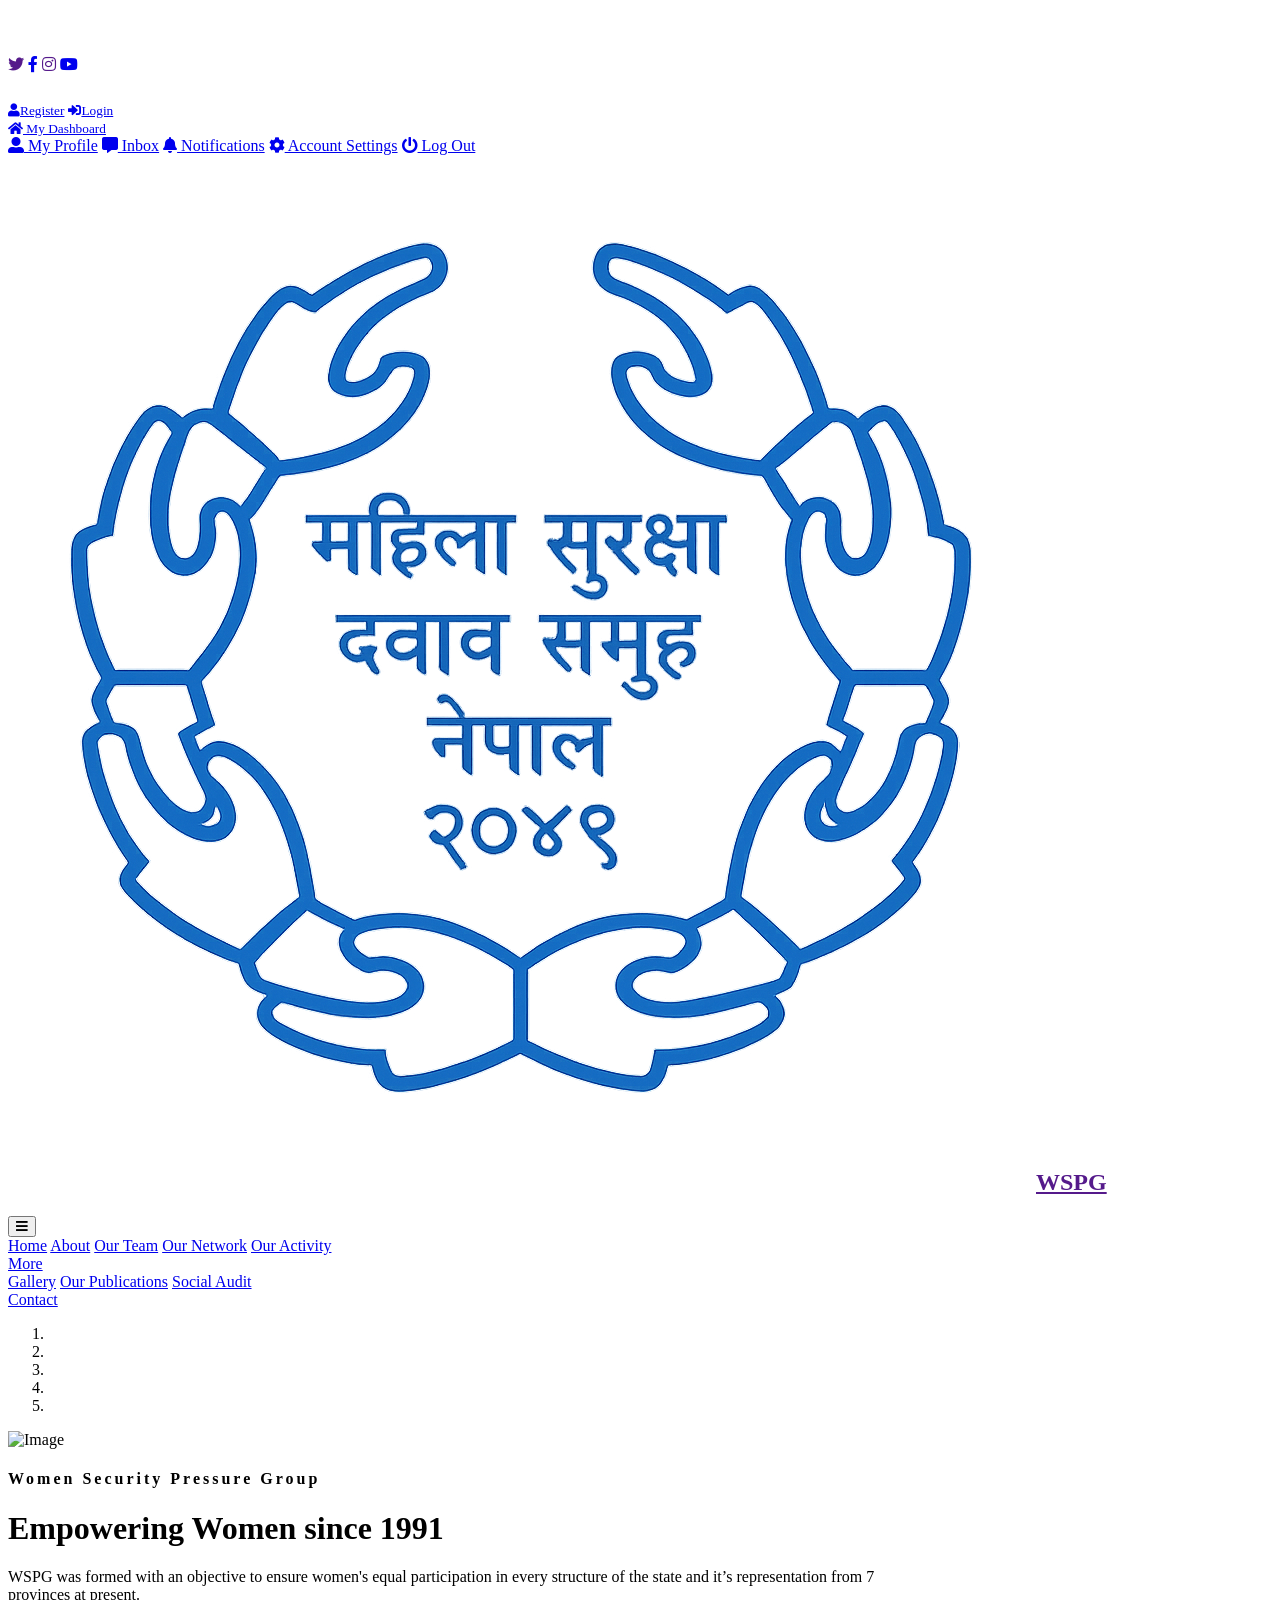
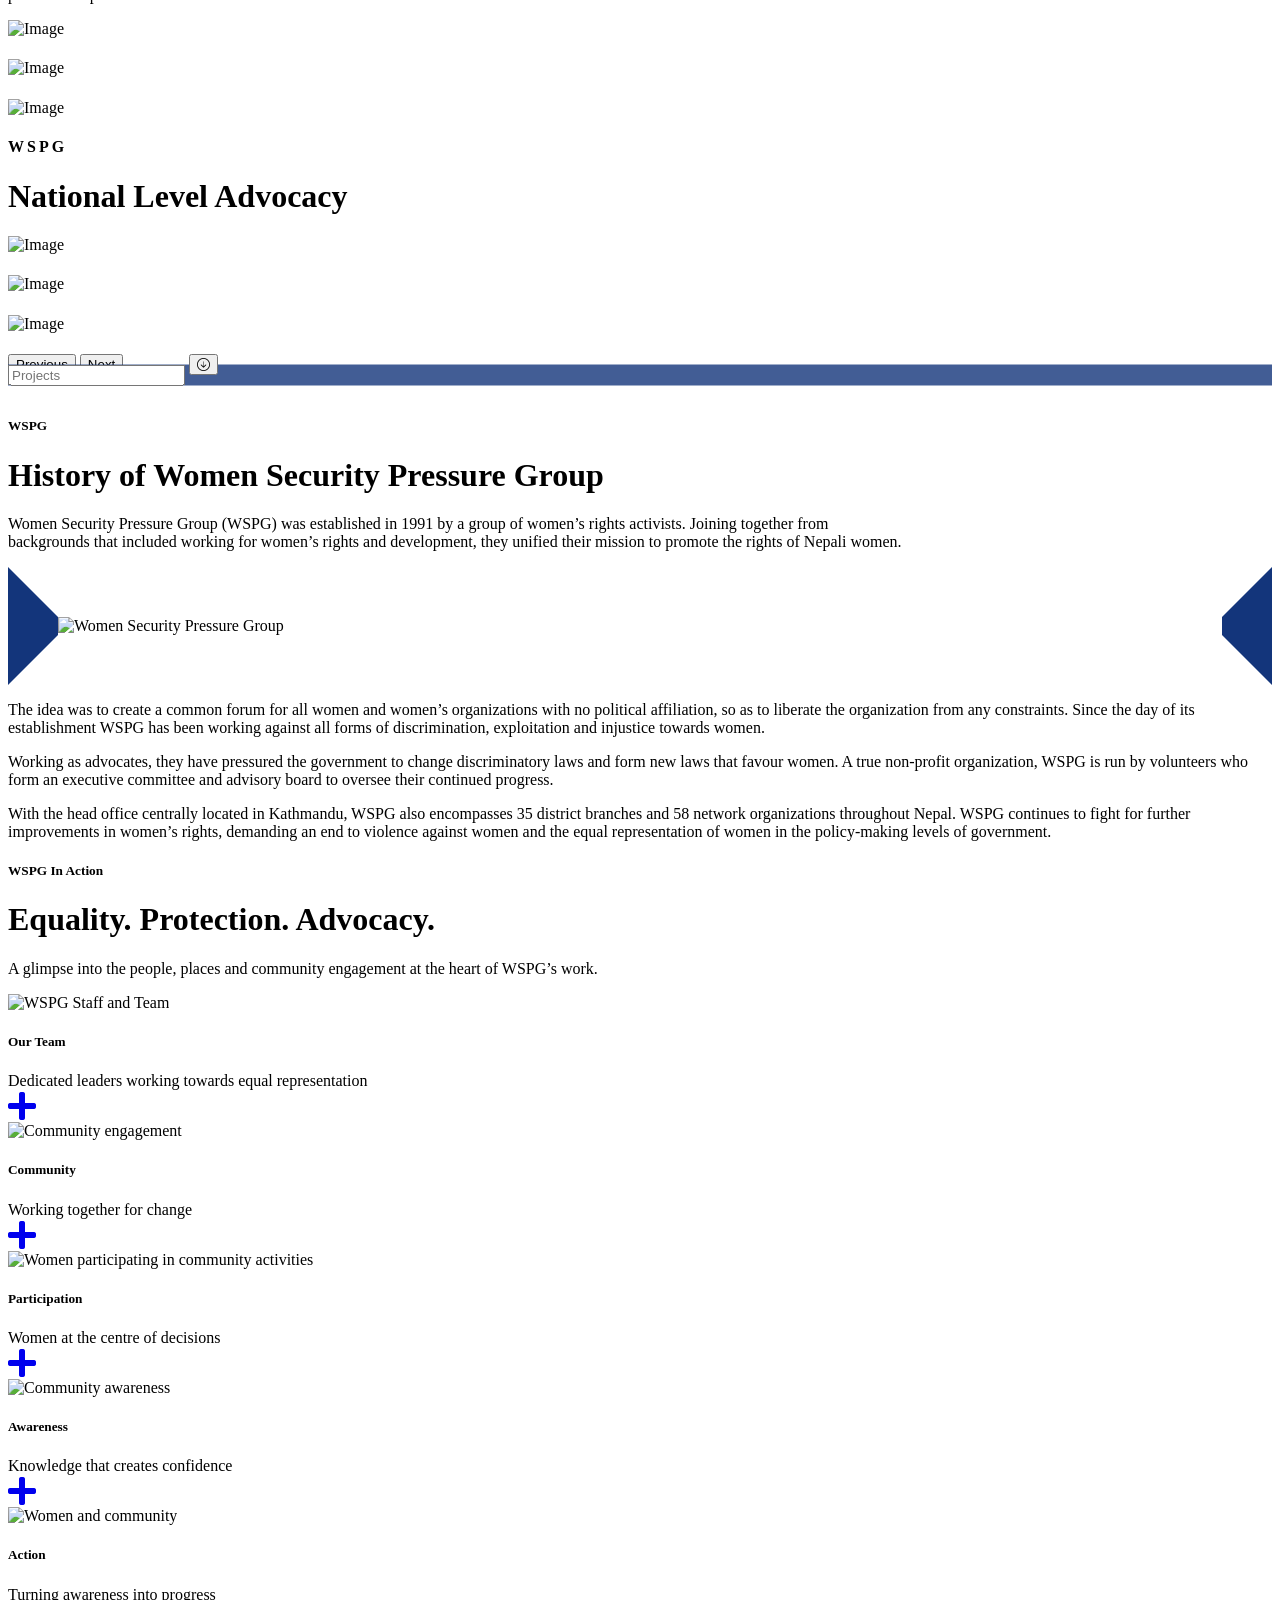
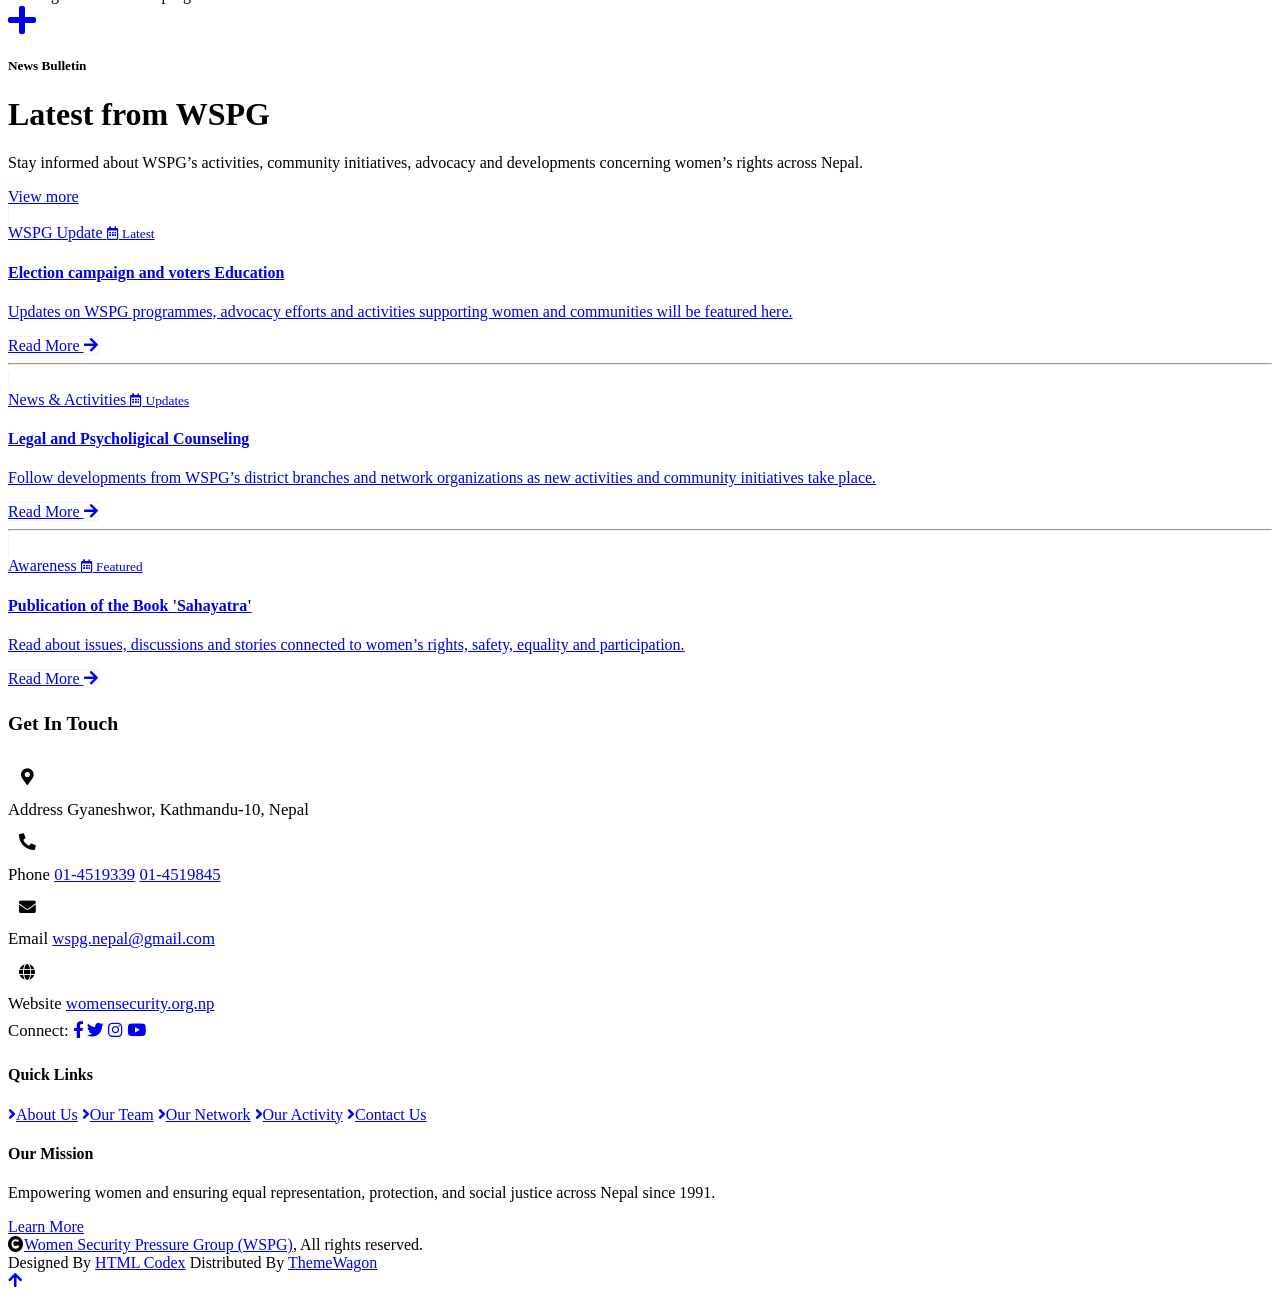
==== index.html @ 5ae5c4f4 "Add files via upload" ====
<!DOCTYPE html>
<html lang="en">

    <head>
        <meta charset="utf-8">
        <title>WSPG - NGO</title>
        <meta content="width=device-width, initial-scale=1.0" name="viewport">
        <meta content="" name="keywords">
        <meta content="" name="description">

        <!-- Google Web Fonts -->
        <link rel="preconnect" href="https://fonts.googleapis.com">
        <link rel="preconnect" href="https://fonts.gstatic.com" crossorigin>
        <link href="https://fonts.googleapis.com/css2?family=Jost:wght@500;600&family=Roboto&display=swap" rel="stylesheet"> 

        <!-- Icon Font Stylesheet -->
        <link rel="stylesheet" href="https://cdnjs.cloudflare.com/ajax/libs/font-awesome/5.15.4/css/all.min.css"/>
        <link href="https://cdn.jsdelivr.net/npm/bootstrap-icons@1.4.1/font/bootstrap-icons.css" rel="stylesheet">

        <!-- Libraries Stylesheet -->
        <link href="lib/owlcarousel/assets/owl.carousel.min.css" rel="stylesheet">
        <link href="lib/lightbox/css/lightbox.min.css" rel="stylesheet">

        <!-- Customized Bootstrap Stylesheet -->
        <link href="css/bootstrap.min.css" rel="stylesheet">

        <!-- Template Stylesheet -->
        <link href="css/style.css" rel="stylesheet">

        <style>
            /* Smooth interaction and modern card elevation */
            .news-card {
                transition: all 0.3s ease;
                border: 1px solid rgba(0,0,0,0.05);
            }
            .news-card:hover {
                transform: translateY(-3px);
                box-shadow: 0 .5rem 1rem rgba(0,0,0,.08) !important;
                background-color: #f8f9fa !important;
            }
            .news-card:hover .news-title {
                color: #13357B !important;
            }
            .service-item {
                transition: all 0.3s ease;
            }
            .service-item:hover {
                transform: translateY(-5px);
            }
            .icon-wrapper {
                width: 64px;
                height: 64px;
                display: inline-flex;
                align-items: center;
                justify-content: center;
            }
            
            /* Enhanced Footer Contact Styling */
            .contact-item-box {
                font-size: 1.05rem;
                line-height: 1.6;
            }
            .contact-icon-bg {
                width: 38px;
                height: 38px;
                background: rgba(255, 255, 255, 0.1);
                border-radius: 50%;
                display: flex;
                align-items: center;
                justify-content: center;
                flex-shrink: 0;
            }

            /* Responsive Cover Image */
            .action-cover-img {
                width: 100%;
                height: auto;
                max-height: 480px;
                object-fit: cover;
            }
        </style>
    </head>

    <body>

        <!-- Spinner Start -->
        <div id="spinner" class="show bg-white position-fixed translate-middle w-100 vh-100 top-50 start-50 d-flex align-items-center justify-content-center">
            <div class="spinner-border text-primary" style="width: 3rem; height: 3rem;" role="status">
                <span class="sr-only">Loading...</span>
            </div>
        </div>
        <!-- Spinner End -->

        <!-- Topbar Start -->
        <div class="container-fluid bg-primary px-5 d-none d-lg-block">
            <div class="row gx-0">
                <div class="col-lg-8 text-center text-lg-start mb-2 mb-lg-0">
                    <div class="d-inline-flex align-items-center" style="height: 45px;">
                        <a class="btn btn-sm btn-outline-light btn-sm-square rounded-circle me-2" href=""><i class="fab fa-twitter fw-normal"></i></a>
                        <a class="btn btn-sm btn-outline-light btn-sm-square rounded-circle me-2" href="https://www.facebook.com/profile.php?id=100064799523772"><i class="fab fa-facebook-f fw-normal"></i></a>
                        <a class="btn btn-sm btn-outline-light btn-sm-square rounded-circle me-2" href=""><i class="fab fa-instagram fw-normal"></i></a>
                        <a class="btn btn-sm btn-outline-light btn-sm-square rounded-circle" href="https://youtube.com/@pressuregroup-wspg?si=SVDSTjRl1Q1h-G9J"><i class="fab fa-youtube fw-normal"></i></a>
                    </div>
                </div>
                <div class="col-lg-4 text-center text-lg-end">
                    <div class="d-inline-flex align-items-center" style="height: 45px;">
                        <a href="#"><small class="me-3 text-light"><i class="fa fa-user me-2"></i>Register</small></a>
                        <a href="#"><small class="me-3 text-light"><i class="fa fa-sign-in-alt me-2"></i>Login</small></a>
                        <div class="dropdown">
                            <a href="#" class="dropdown-toggle text-light" data-bs-toggle="dropdown"><small><i class="fa fa-home me-2"></i> My Dashboard</small></a>
                            <div class="dropdown-menu rounded">
                                <a href="#" class="dropdown-item"><i class="fas fa-user-alt me-2"></i> My Profile</a>
                                <a href="#" class="dropdown-item"><i class="fas fa-comment-alt me-2"></i> Inbox</a>
                                <a href="#" class="dropdown-item"><i class="fas fa-bell me-2"></i> Notifications</a>
                                <a href="#" class="dropdown-item"><i class="fas fa-cog me-2"></i> Account Settings</a>
                                <a href="#" class="dropdown-item"><i class="fas fa-power-off me-2"></i> Log Out</a>
                            </div>
                        </div>
                    </div>
                </div>
            </div>
        </div>
        <!-- Topbar End -->

        <!-- Navbar & Hero Start -->
        <div class="container-fluid position-relative p-0">
            <nav class="navbar navbar-expand-lg navbar-light px-4 px-lg-5 py-3 py-lg-0">
                <a href="" class="navbar-brand p-0">
                    <h1 class="m-0"><img src="wspg.png" style="margin-right:4px;">WSPG</h1>
                </a>
                <button class="navbar-toggler" type="button" data-bs-toggle="collapse" data-bs-target="#navbarCollapse">
                    <span class="fa fa-bars"></span>
                </button>
                <div class="collapse navbar-collapse" id="navbarCollapse">
                    <div class="navbar-nav ms-auto py-0">
                        <a href="index.html" class="nav-item nav-link active">Home</a>
                        <a href="about.html" class="nav-item nav-link">About</a>
                        <a href="services.html" class="nav-item nav-link">Our Team</a>
                        <a href="packages.html" class="nav-item nav-link">Our Network</a>
                        <a href="blog.html" class="nav-item nav-link">Our Activity</a>
                        <div class="nav-item dropdown">
                            <a href="#" class="nav-link dropdown-toggle" data-bs-toggle="dropdown">More</a>
                            <div class="dropdown-menu m-0">
                                <a href="destination.html" class="dropdown-item">Gallery</a>
                                <a href="tour.html" class="dropdown-item">Our Publications</a>
                                <a href="booking.html" class="dropdown-item">Social Audit</a>
                            </div>
                        </div>
                        <a href="contact.html" class="nav-item nav-link">Contact</a>
                    </div>
                </div>
            </nav>

            <!-- Carousel Start -->
            <div class="carousel-header">
                <!-- Controlled directly from HTML: data-bs-interval="4000" (4 seconds) -->
                <div id="carouselId" class="carousel slide" data-bs-ride="carousel" data-bs-interval="4000">
                    <ol class="carousel-indicators">
                        <li data-bs-target="#carouselId" data-bs-slide-to="0" class="active"></li>
                        <li data-bs-target="#carouselId" data-bs-slide-to="1"></li>
                        <li data-bs-target="#carouselId" data-bs-slide-to="2"></li>
                        <li data-bs-target="#carouselId" data-bs-slide-to="3"></li>
                        <li data-bs-target="#carouselId" data-bs-slide-to="4"></li>
                    </ol>
                    <div class="carousel-inner" role="listbox">
                        <div class="carousel-item active">
                            <img src="img/carousel-1.jpg" class="img-fluid" alt="Image">
                            <div class="carousel-caption">
                                <div class="p-3" style="max-width: 900px;">
                                    <h4 class="text-white text-uppercase fw-bold mb-4" style="letter-spacing: 3px;">Women Security Pressure Group</h4>
                                    <h1 class="display-2 text-capitalize text-white mb-4">Empowering Women since 1991</h1>
                                    <p class="mb-5 fs-5">WSPG was formed with an objective to ensure women's equal participation in every structure of the state and it’s representation from 7 provinces at present.</p>
                                </div>
                            </div>
                        </div>
                        <div class="carousel-item">
                            <img src="img/carousel-1.jpg" class="img-fluid" alt="Image">
                            <div class="carousel-caption">
                                <div class="p-3" style="max-width: 900px;">
                                    <h4 class="text-white text-uppercase fw-bold mb-4" style="letter-spacing: 3px;"></h4>
                                    <h1 class="display-2 text-capitalize text-white mb-4"></h1>
                                    <p class="mb-5 fs-5"></p>
                                    <div class="d-flex align-items-center justify-content-center">
                                        
                                    </div>
                                </div>
                            </div>
                        </div>
                        <div class="carousel-item">
                            <img src="img/carousel-2.jpg" class="img-fluid" alt="Image">
                            <div class="carousel-caption">
                                <div class="p-3" style="max-width: 900px;">
                                    <h4 class="text-white text-uppercase fw-bold mb-4" style="letter-spacing: 3px;"></h4>
                                    <h1 class="display-2 text-capitalize text-white mb-4"></h1>
                                    <p class="mb-5 fs-5"></p>
                                    <div class="d-flex align-items-center justify-content-center">
                                        
                                    </div>
                                </div>
                            </div>
                        </div>
                     <div class="carousel-item">
                            <img src="img/carousel-3.jpg" class="img-fluid" alt="Image">
                            <div class="carousel-caption">
                                <div class="p-3" style="max-width: 900px;">
                                    <h4 class="text-white text-uppercase fw-bold mb-4" style="letter-spacing: 3px;">WSPG</h4>
                                    <h1 class="display-2 text-capitalize text-white mb-4">National Level Advocacy</h1>
                                    <p class="mb-5 fs-5"></p>
                                    <div class="d-flex align-items-center justify-content-center">
                                        
                                    </div>
                                </div>
                            </div>
                        </div>
                            <div class="carousel-item">
                            <img src="img/carousel-4.jpg" class="img-fluid" alt="Image">
                            <div class="carousel-caption">
                                <div class="p-3" style="max-width: 900px;">
                                    <h4 class="text-white text-uppercase fw-bold mb-4" style="letter-spacing: 3px;"></h4>
                                    <h1 class="display-2 text-capitalize text-white mb-4"></h1>
                                    <p class="mb-5 fs-5"></p>
                                    <div class="d-flex align-items-center justify-content-center">
                                        
                                    </div>
                                </div>
                            </div>
                        </div>
                           <div class="carousel-item">
                            <img src="img/carousel-5.jpg" class="img-fluid" alt="Image">
                            <div class="carousel-caption">
                                <div class="p-3" style="max-width: 900px;">
                                    <h4 class="text-white text-uppercase fw-bold mb-4" style="letter-spacing: 3px;"></h4>
                                    <h1 class="display-2 text-capitalize text-white mb-4"></h1>
                                    <p class="mb-5 fs-5"></p>
                                    <div class="d-flex align-items-center justify-content-center">
                                        
                                    </div>
                                </div>
                            </div>
                        </div>
                           <div class="carousel-item">
                            <img src="img/carousel-6.jpg" class="img-fluid" alt="Image">
                            <div class="carousel-caption">
                                <div class="p-3" style="max-width: 900px;">
                                    <h4 class="text-white text-uppercase fw-bold mb-4" style="letter-spacing: 3px;"></h4>
                                    <h1 class="display-2 text-capitalize text-white mb-4"></h1>
                                    <p class="mb-5 fs-5"></p>
                                    <div class="d-flex align-items-center justify-content-center">
                                 </div>
                                </div>
                            </div>
                        </div>
                    </div>
                    <button class="carousel-control-prev" type="button" data-bs-target="#carouselId" data-bs-slide="prev">
                        <span class="carousel-control-prev-icon btn bg-primary" aria-hidden="false"></span>
                        <span class="visually-hidden">Previous</span>
                    </button>
                    <button class="carousel-control-next" type="button" data-bs-target="#carouselId" data-bs-slide="next">
                        <span class="carousel-control-next-icon btn bg-primary" aria-hidden="false"></span>
                        <span class="visually-hidden">Next</span>
                    </button>
                </div>
            </div>
            <!-- Carousel End -->
        </div>

        <!-- Search Bar Start -->
        <div class="container-fluid search-bar position-relative" style="top: -50%; transform: translateY(-50%);">
            <div class="container">
                <div class="position-relative rounded-pill w-100 mx-auto p-5" style="background: rgba(19, 53, 123, 0.8);">
                    <input class="form-control border-0 rounded-pill w-100 py-3 ps-4 pe-5" type="text" placeholder="Projects">
                    <button type="button" class="btn btn-primary rounded-pill py-2 px-4 position-absolute me-2" style="top: 50%; right: 46px; transform: translateY(-50%);"><i class="bi bi-arrow-down-circle"></i></button>
                </div>
            </div>
        </div>
        <!-- Search Bar End -->

        <!-- About Start -->
        <div class="container-fluid about py-5">
            <div class="container py-5">
                <div class="mx-auto text-center mb-5" style="max-width: 900px;">
                    <h5 class="section-title px-3">WSPG</h5>
                    <h1 class="mb-4"><span class="text-primary">History of Women Security Pressure Group</span></h1>
                    <p class="mb-0">Women Security Pressure Group (WSPG) was established in 1991 by a group of women’s rights activists. Joining together from backgrounds that included working for women’s rights and development, they unified their mission to promote the rights of Nepali women.</p>
                </div>
                <div class="row g-5 align-items-center">
                    <div class="col-lg-5">
                        <div class="h-100" style="border: 50px solid; border-color: transparent #13357B transparent #13357B;">
                            <img src="img/about-img.jpg" class="img-fluid w-100" alt="Women Security Pressure Group">
                        </div>
                    </div>
                    <div class="col-lg-7">
                        <p class="mb-4">The idea was to create a common forum for all women and women’s organizations with no political affiliation, so as to liberate the organization from any constraints. Since the day of its establishment WSPG has been working against all forms of discrimination, exploitation and injustice towards women.</p>
                        <p class="mb-4">Working as advocates, they have pressured the government to change discriminatory laws and form new laws that favour women. A true non-profit organization, WSPG is run by volunteers who form an executive committee and advisory board to oversee their continued progress.</p>
                        <p class="mb-0">With the head office centrally located in Kathmandu, WSPG also encompasses 35 district branches and 58 network organizations throughout Nepal. WSPG continues to fight for further improvements in women’s rights, demanding an end to violence against women and the equal representation of women in the policy-making levels of government.</p>
                    </div>
                </div>
            </div>
        </div>
        <!-- About End -->

        <!-- WSPG In Action Start -->
        <div class="container-fluid gallery py-5 my-5">
            <div class="mx-auto text-center mb-5" style="max-width: 900px;">
                <h5 class="section-title px-3">WSPG In Action</h5>
                <h1 class="mb-4">Equality. Protection. Advocacy.</h1>
                <p class="mb-0">A glimpse into the people, places and community engagement at the heart of WSPG’s work.</p>
            </div>
            <div class="container">
                <!-- Cover Banner Start -->
                <div class="row mb-4">
                    <div class="col-12">
                        <div class="gallery-item overflow-hidden rounded shadow-sm">
                            <img src="img/cover.jpg" class="img-fluid w-100 action-cover-img" alt="WSPG Staff and Team">
                            <div class="gallery-content">
                                <div class="gallery-info">
                                    <h5 class="text-white text-uppercase mb-2">Our Team</h5>
                                    <span class="text-white">Dedicated leaders working towards equal representation</span>
                                </div>
                            </div>
                            <div class="gallery-plus-icon">
                                <a href="img/cover.jpg" data-lightbox="wspg-gallery" class="my-auto">
                                    <i class="fas fa-plus fa-2x text-white"></i>
                                </a>
                            </div>
                        </div>
                    </div>
                </div>
                <!-- Cover Banner End -->

                <div class="row g-3">
                    <div class="col-lg-3 col-md-6">
                        <div class="gallery-item h-100">
                            <img src="img/gallery-1.jpg" class="img-fluid w-100 h-100 rounded" alt="Community engagement">
                            <div class="gallery-content"><div class="gallery-info"><h5 class="text-white text-uppercase mb-2">Community</h5><span class="text-white">Working together for change</span></div></div>
                            <div class="gallery-plus-icon"><a href="img/gallery-1.jpg" data-lightbox="wspg-gallery" class="my-auto"><i class="fas fa-plus fa-2x text-white"></i></a></div>
                        </div>
                    </div>
                    <div class="col-lg-3 col-md-6">
                        <div class="gallery-item h-100">
                            <img src="img/gallery-4.jpg" class="img-fluid w-100 h-100 rounded" alt="Women participating in community activities">
                            <div class="gallery-content"><div class="gallery-info"><h5 class="text-white text-uppercase mb-2">Participation</h5><span class="text-white">Women at the centre of decisions</span></div></div>
                            <div class="gallery-plus-icon"><a href="img/gallery-4.jpg" data-lightbox="wspg-gallery" class="my-auto"><i class="fas fa-plus fa-2x text-white"></i></a></div>
                        </div>
                    </div>
                    <div class="col-lg-3 col-md-6">
                        <div class="gallery-item h-100">
                            <img src="img/gallery-7.jpg" class="img-fluid w-100 h-100 rounded" alt="Community awareness">
                            <div class="gallery-content"><div class="gallery-info"><h5 class="text-white text-uppercase mb-2">Awareness</h5><span class="text-white">Knowledge that creates confidence</span></div></div>
                            <div class="gallery-plus-icon"><a href="img/gallery-7.jpg" data-lightbox="wspg-gallery" class="my-auto"><i class="fas fa-plus fa-2x text-white"></i></a></div>
                        </div>
                    </div>
                    <div class="col-lg-3 col-md-6">
                        <div class="gallery-item h-100">
                            <img src="img/gallery-9.jpg" class="img-fluid w-100 h-100 rounded" alt="Women and community">
                            <div class="gallery-content"><div class="gallery-info"><h5 class="text-white text-uppercase mb-2">Action</h5><span class="text-white">Turning awareness into progress</span></div></div>
                            <div class="gallery-plus-icon"><a href="img/gallery-9.jpg" data-lightbox="wspg-gallery" class="my-auto"><i class="fas fa-plus fa-2x text-white"></i></a></div>
                        </div>
                    </div>
                </div>
            </div>
        </div>
        <!-- WSPG In Action End -->

        <!-- News Bulletin Start -->
        <div class="container-fluid py-5 bg-light">
            <div class="container py-5">
                <div class="row g-5 align-items-start">
                    <div class="col-lg-4">
                        <h5 class="section-title px-3">News Bulletin</h5>
                        <h1 class="mb-4">Latest from WSPG</h1>
                        <p class="mb-4">Stay informed about WSPG’s activities, community initiatives, advocacy and developments concerning women’s rights across Nepal.</p>
                        <a href="blog.html" class="btn btn-primary rounded-pill py-3 px-5 shadow-sm">View more</a>
                    </div>
                    <div class="col-lg-8">
                        <div class="bg-white rounded p-4 p-lg-5 shadow-sm">
                            <div class="mb-3">
                                <a href="blog.html" class="text-decoration-none news-card d-block p-3 rounded">
                                    <div class="d-flex justify-content-between align-items-center mb-2">
                                        <span class="badge bg-primary rounded-pill px-3 py-2">WSPG Update</span>
                                        <small class="text-muted"><i class="far fa-calendar-alt me-1"></i> Latest</small>
                                    </div>
                                    <h4 class="news-title text-dark mb-2">Election campaign and voters Education</h4>
                                    <p class="text-muted mb-2">Updates on WSPG programmes, advocacy efforts and activities supporting women and communities will be featured here.</p>
                                    <span class="text-primary fw-bold small">Read More <i class="fas fa-arrow-right ms-1"></i></span>
                                </a>
                            </div>
                            <hr class="text-muted opacity-25 my-2">
                            <div class="mb-3">
                                <a href="blog.html" class="text-decoration-none news-card d-block p-3 rounded">
                                    <div class="d-flex justify-content-between align-items-center mb-2">
                                        <span class="badge bg-primary rounded-pill px-3 py-2">News & Activities</span>
                                        <small class="text-muted"><i class="far fa-calendar-alt me-1"></i> Updates</small>
                                    </div>
                                    <h4 class="news-title text-dark mb-2">Legal and Psycholigical Counseling</h4>
                                    <p class="text-muted mb-2">Follow developments from WSPG’s district branches and network organizations as new activities and community initiatives take place.</p>
                                    <span class="text-primary fw-bold small">Read More <i class="fas fa-arrow-right ms-1"></i></span>
                                </a>
                            </div>
                            <hr class="text-muted opacity-25 my-2">
                            <div>
                                <a href="blog.html" class="text-decoration-none news-card d-block p-3 rounded">
                                    <div class="d-flex justify-content-between align-items-center mb-2">
                                        <span class="badge bg-primary rounded-pill px-3 py-2">Awareness</span>
                                        <small class="text-muted"><i class="far fa-calendar-alt me-1"></i> Featured</small>
                                    </div>
                                    <h4 class="news-title text-dark mb-2">Publication of the Book 'Sahayatra'</h4>
                                    <p class="text-muted mb-2">Read about issues, discussions and stories connected to women’s rights, safety, equality and participation.</p>
                                    <span class="text-primary fw-bold small">Read More <i class="fas fa-arrow-right ms-1"></i></span>
                                </a>
                            </div>
                        </div>
                    </div>
                </div>
            </div>
        </div>
        <!-- News Bulletin End -->

        <!-- Footer Start -->
        <div class="container-fluid footer py-5">
            <div class="container py-5">
                <div class="row g-5">
                    <div class="col-md-6 col-lg-6 col-xl-5">
                        <div class="footer-item d-flex flex-column contact-item-box">
                            <h3 class="mb-4 text-white font-weight-bold">Get In Touch</h3>
                            
                            <div class="d-flex align-items-start mb-3">
                                <div class="contact-icon-bg me-3 mt-1">
                                    <i class="fas fa-map-marker-alt text-white"></i>
                                </div>
                                <div>
                                    <span class="text-light fw-bold d-block mb-1">Address</span>
                                    <span class="text-white-50 fs-5">Gyaneshwor, Kathmandu-10, Nepal</span>
                                </div>
                            </div>

                            <div class="d-flex align-items-start mb-3">
                                <div class="contact-icon-bg me-3 mt-1">
                                    <i class="fas fa-phone-alt text-white"></i>
                                </div>
                                <div>
                                    <span class="text-light fw-bold d-block mb-1">Phone</span>
                                    <a href="tel:014519339" class="text-white-50 fs-5 text-decoration-none hover-light me-3">01-4519339</a>
                                    <a href="tel:014519845" class="text-white-50 fs-5 text-decoration-none hover-light">01-4519845</a>
                                </div>
                            </div>

                            <div class="d-flex align-items-start mb-3">
                                <div class="contact-icon-bg me-3 mt-1">
                                    <i class="fas fa-envelope text-white"></i>
                                </div>
                                <div>
                                    <span class="text-light fw-bold d-block mb-1">Email</span>
                                    <a href="mailto:wspg.nepal@gmail.com" class="text-white-50 fs-5 text-decoration-none hover-light">wspg.nepal@gmail.com</a>
                                </div>
                            </div>

                            <div class="d-flex align-items-start mb-4">
                                <div class="contact-icon-bg me-3 mt-1">
                                    <i class="fas fa-globe text-white"></i>
                                </div>
                                <div>
                                    <span class="text-light fw-bold d-block mb-1">Website</span>
                                    <a href="http://womensecurity.org.np" target="_blank" class="text-white-50 fs-5 text-decoration-none hover-light">womensecurity.org.np</a>
                                </div>
                            </div>

                            <div class="d-flex align-items-center mt-2">
                                <span class="text-white me-3 fw-bold fs-5">Connect:</span>
                                <a class="btn-square btn btn-primary rounded-circle me-2" href="https://www.facebook.com/profile.php?id=100064799523772"><i class="fab fa-facebook-f"></i></a>
                                <a class="btn-square btn btn-primary rounded-circle me-2" href="#"><i class="fab fa-twitter"></i></a>
                                <a class="btn-square btn btn-primary rounded-circle me-2" href="#"><i class="fab fa-instagram"></i></a>
                                <a class="btn-square btn btn-primary rounded-circle me-2" href="https://youtube.com/@pressuregroup-wspg?si=SVDSTjRl1Q1h-G9J"><i class="fab fa-youtube"></i></a>
                            </div>
                        </div>
                    </div>
                    <div class="col-md-6 col-lg-6 col-xl-3">
                        <div class="footer-item d-flex flex-column">
                            <h4 class="mb-4 text-white">Quick Links</h4>
                            <a href="about.html" class="text-white-50 fs-5 mb-2"><i class="fas fa-angle-right me-2"></i>About Us</a>
                            <a href="services.html" class="text-white-50 fs-5 mb-2"><i class="fas fa-angle-right me-2"></i>Our Team</a>
                            <a href="packages.html" class="text-white-50 fs-5 mb-2"><i class="fas fa-angle-right me-2"></i>Our Network</a>
                            <a href="blog.html" class="text-white-50 fs-5 mb-2"><i class="fas fa-angle-right me-2"></i>Our Activity</a>
                            <a href="contact.html" class="text-white-50 fs-5 mb-2"><i class="fas fa-angle-right me-2"></i>Contact Us</a>
                        </div>
                    </div>
                    <div class="col-md-6 col-lg-6 col-xl-4">
                        <div class="footer-item d-flex flex-column">
                            <h4 class="mb-4 text-white">Our Mission</h4>
                            <p class="text-white-50 fs-5 mb-3">Empowering women and ensuring equal representation, protection, and social justice across Nepal since 1991.</p>
                            <a href="about.html" class="btn btn-outline-light rounded-pill py-2 px-4 w-auto me-auto mt-2">Learn More</a>
                        </div>
                    </div>
                </div>
            </div>
        </div>
        <!-- Footer End -->
        
        <!-- Copyright Start -->
        <div class="container-fluid copyright text-body py-4">
            <div class="container">
                <div class="row g-4 align-items-center">
                    <div class="col-md-6 text-center text-md-end mb-md-0">
                        <i class="fas fa-copyright me-2"></i><a class="text-white" href="#">Women Security Pressure Group (WSPG)</a>, All rights reserved.
                    </div>
                    <div class="col-md-6 text-center text-md-start">
                        Designed By <a class="text-white" href="https://htmlcodex.com">HTML Codex</a> Distributed By <a href="https://themewagon.com">ThemeWagon</a>
                    </div>
                </div>
            </div>
        </div>
        <!-- Copyright End -->

        <!-- Back to Top -->
        <a href="#" class="btn btn-primary btn-primary-outline-0 btn-md-square back-to-top"><i class="fa fa-arrow-up"></i></a>   

        <!-- JavaScript Libraries -->
        <script src="https://ajax.googleapis.com/ajax/libs/jquery/3.6.4/jquery.min.js"></script>
        <script src="https://cdn.jsdelivr.net/npm/bootstrap@5.0.0/dist/js/bootstrap.bundle.min.js"></script>
        <script src="lib/easing/easing.min.js"></script>
        <script src="lib/waypoints/waypoints.min.js"></script>
        <script src="lib/owlcarousel/owl.carousel.min.js"></script>
        <script src="lib/lightbox/js/lightbox.min.js"></script>

        <!-- Template Javascript -->
        <script src="js/main.js"></script>
    </body>

</html>
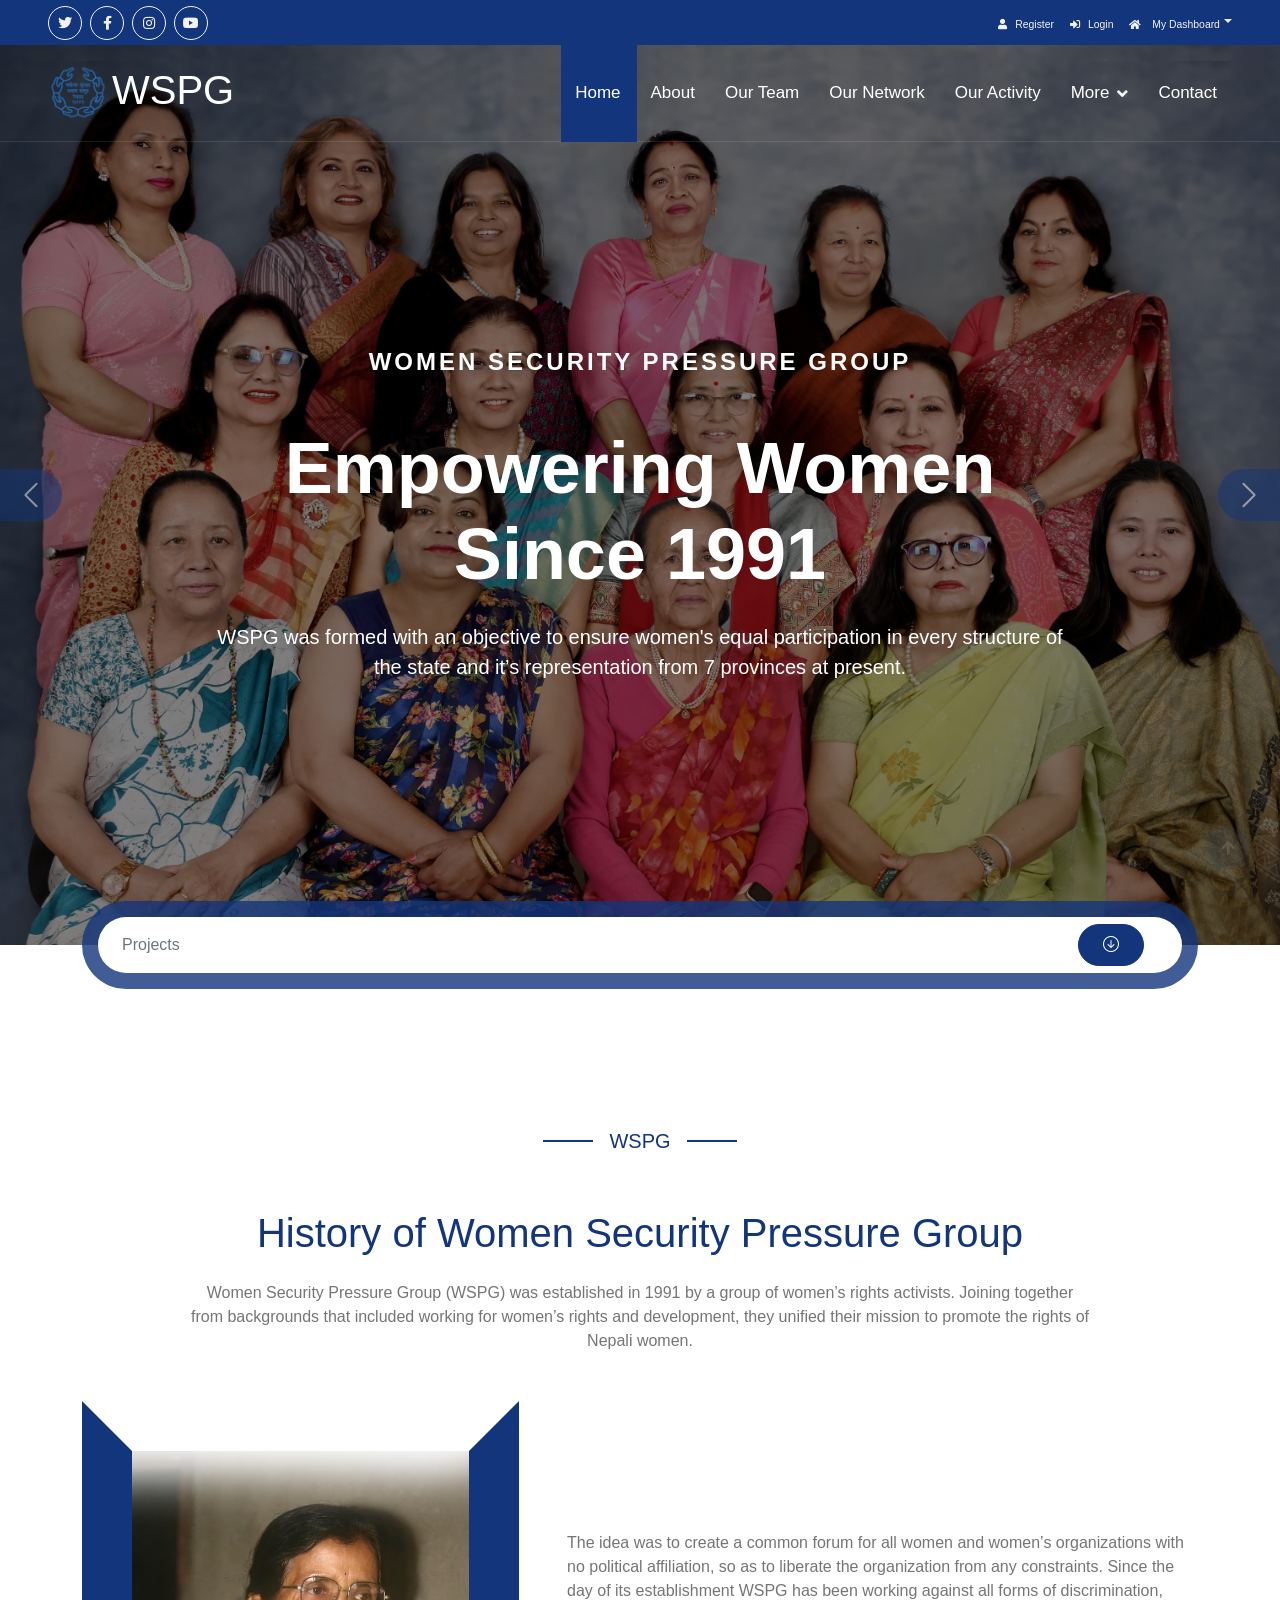
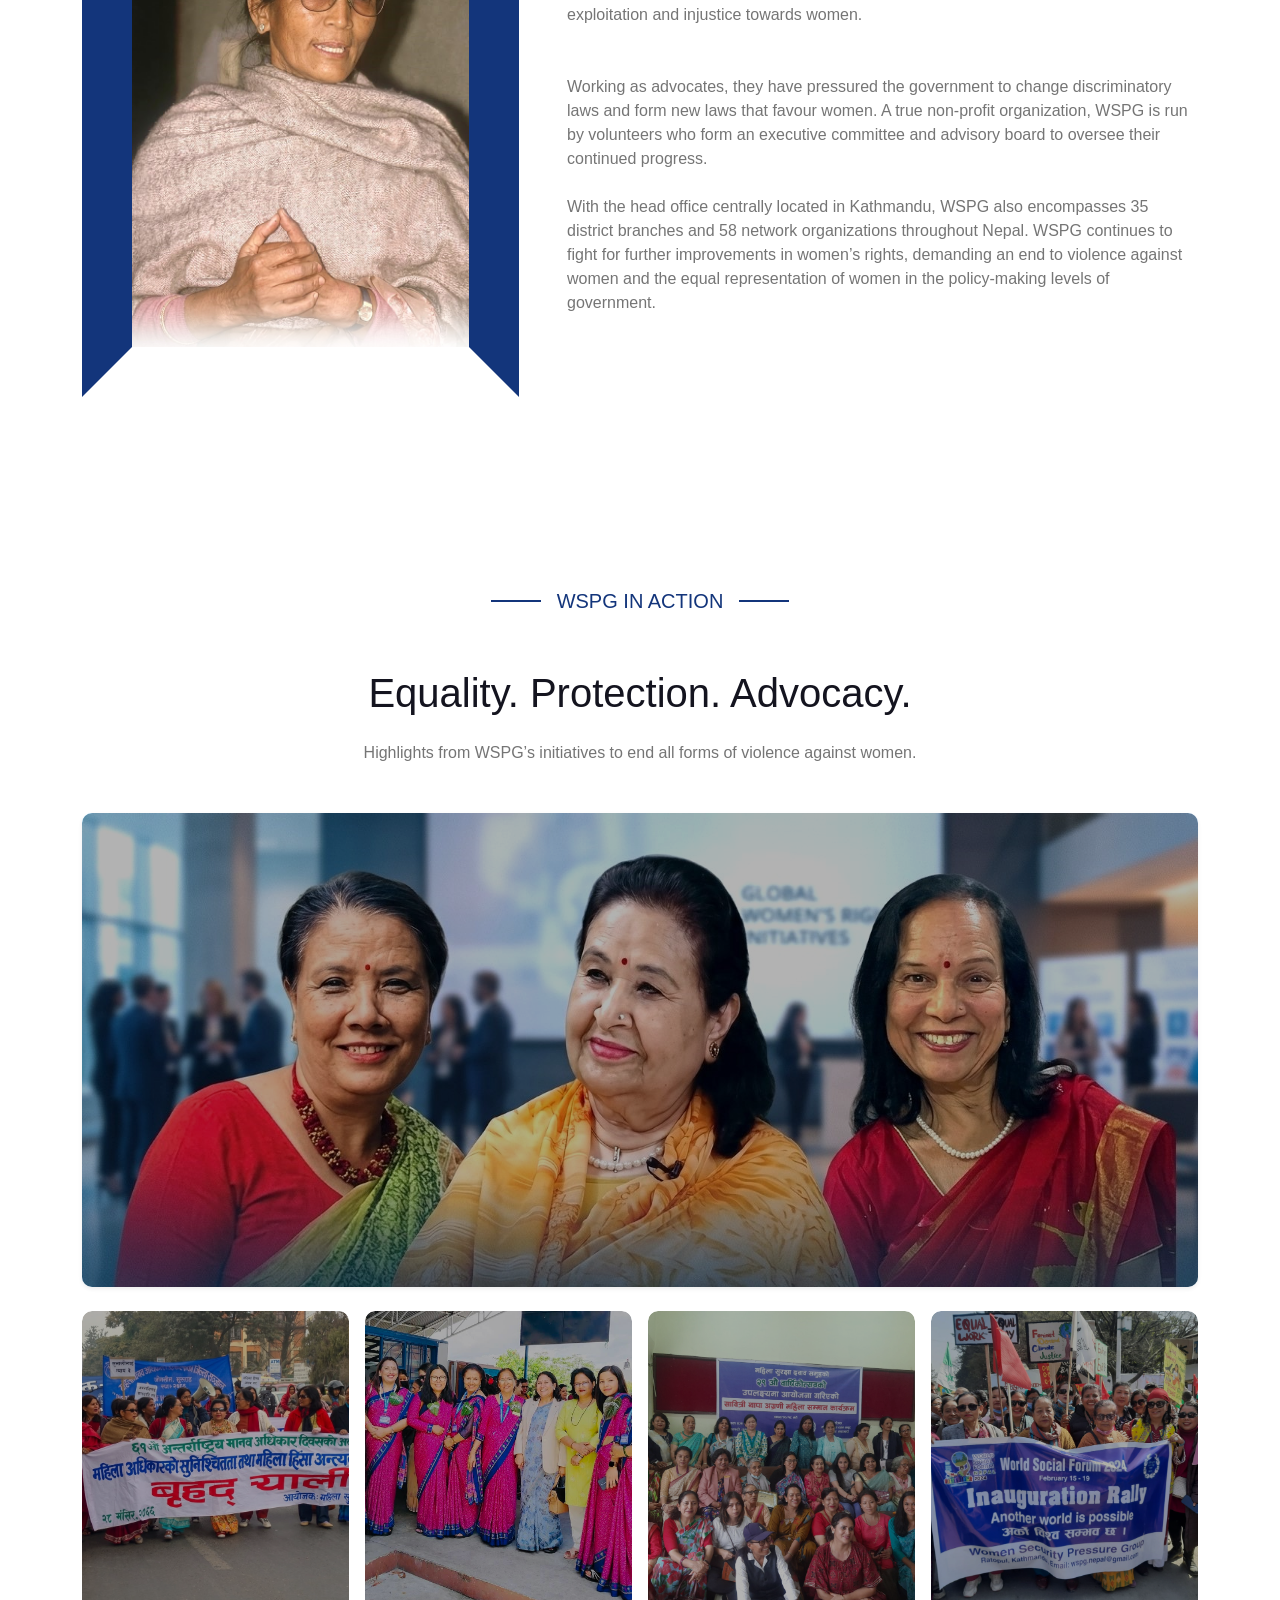
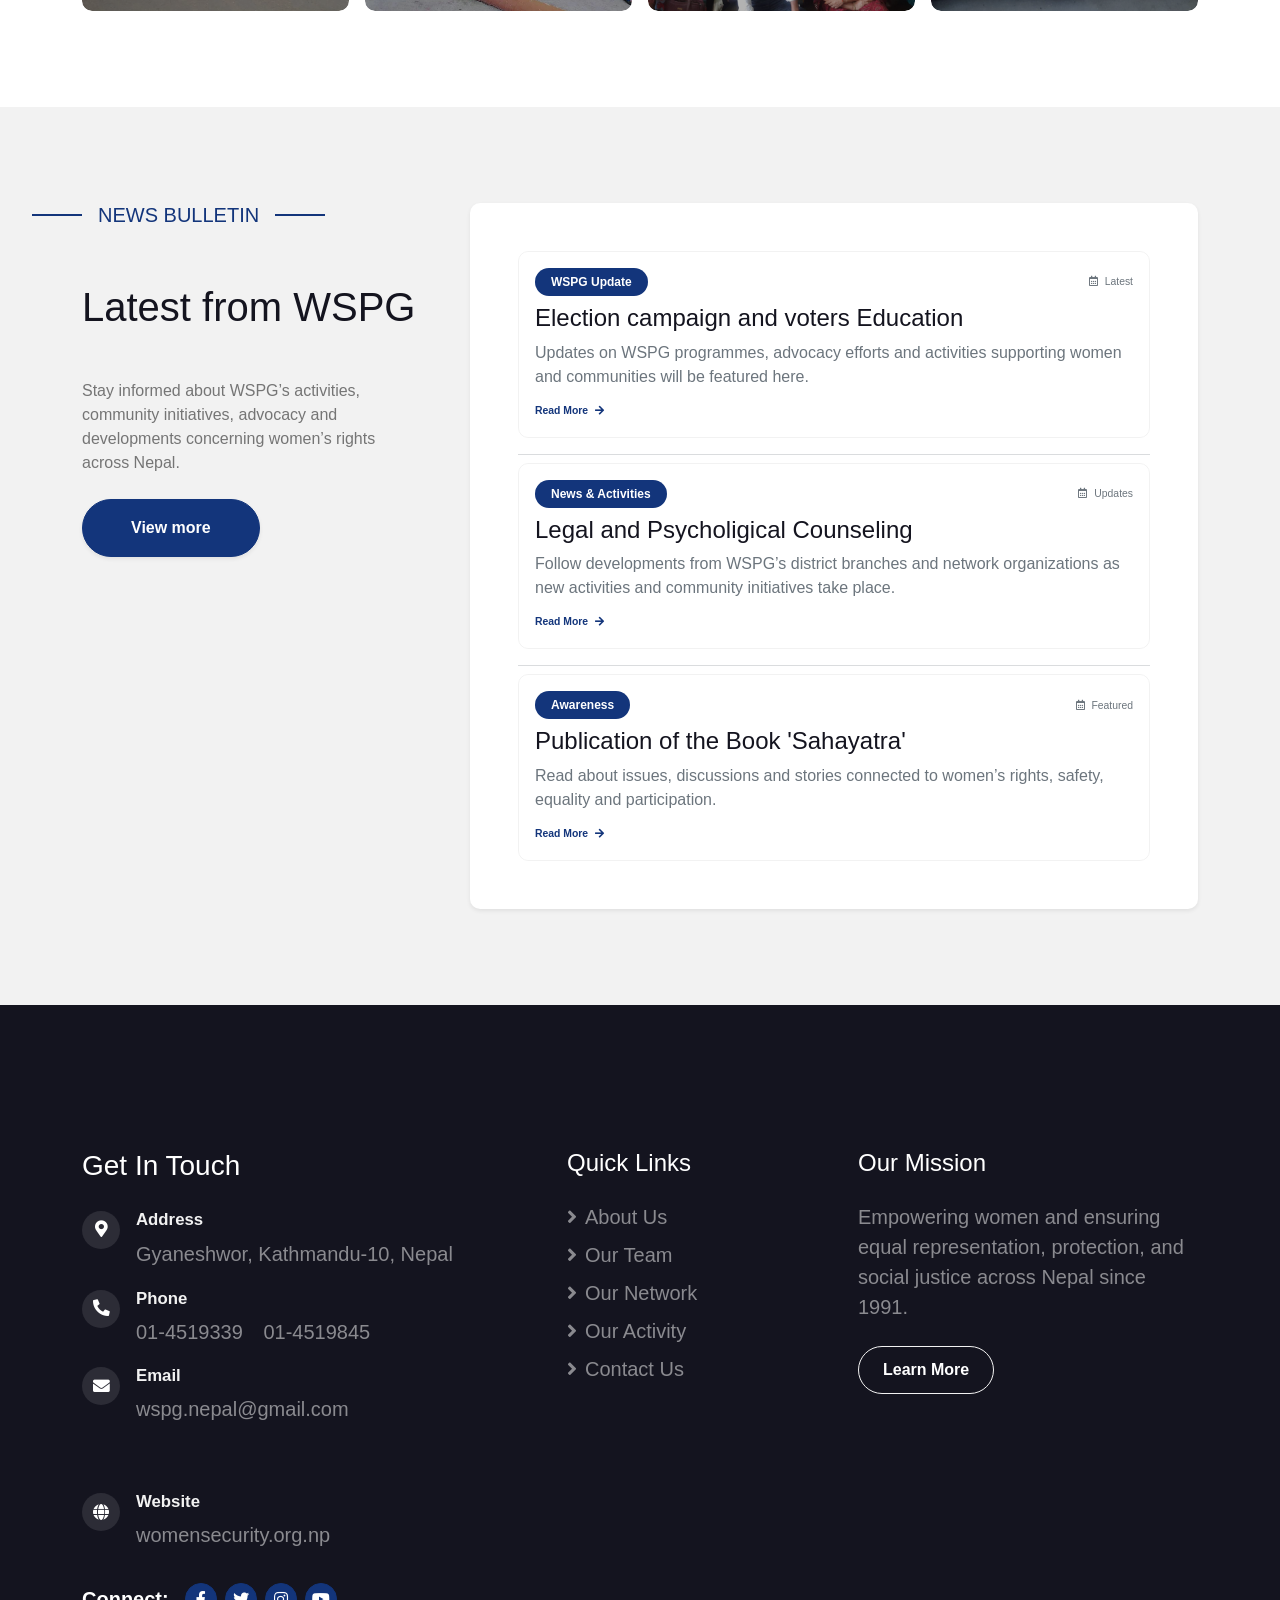
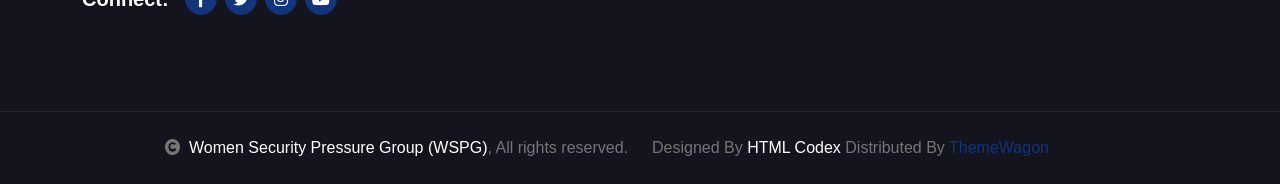
==== commit 721da86f: "Update index.html" ====
--- a/index.html
+++ b/index.html
@@ -304,7 +304,7 @@
             <div class="mx-auto text-center mb-5" style="max-width: 900px;">
                 <h5 class="section-title px-3">WSPG In Action</h5>
                 <h1 class="mb-4">Equality. Protection. Advocacy.</h1>
-                <p class="mb-0">A glimpse into the people, places and community engagement at the heart of WSPG’s work.</p>
+                <p class="mb-0">Highlights from WSPG’s initiatives to end all forms of violence against women.</p>
             </div>
             <div class="container">
                 <!-- Cover Banner Start -->
@@ -526,4 +526,4 @@
         <script src="js/main.js"></script>
     </body>
 
-</html>+</html>
--- a/css/style.css
+++ b/css/style.css
@@ -0,0 +1,1247 @@
+
+/*** Spinner Start ***/
+/*** Spinner ***/
+#spinner {
+    opacity: 0;
+    visibility: hidden;
+    transition: opacity .5s ease-out, visibility 0s linear .5s;
+    z-index: 99999;
+}
+
+#spinner.show {
+    transition: opacity .5s ease-out, visibility 0s linear 0s;
+    visibility: visible;
+    opacity: 1;
+}
+/*** Spinner End ***/
+
+.back-to-top {
+    position: fixed;
+    right: 30px;
+    bottom: 30px;
+    display: flex;
+    width: 45px;
+    height: 45px;
+    align-items: center;
+    justify-content: center;
+    transition: 0.5s;
+    z-index: 99;
+}
+
+/*** Button Start ***/
+.btn {
+    font-weight: 600;
+    transition: .5s;
+}
+
+.btn-square {
+    width: 32px;
+    height: 32px;
+}
+
+.btn-sm-square {
+    width: 34px;
+    height: 34px;
+}
+
+.btn-md-square {
+    width: 44px;
+    height: 44px;
+}
+
+.btn-lg-square {
+    width: 56px;
+    height: 56px;
+}
+
+.btn-square,
+.btn-sm-square,
+.btn-md-square,
+.btn-lg-square {
+    padding: 0;
+    display: flex;
+    align-items: center;
+    justify-content: center;
+    font-weight: normal;
+    border-radius: 50%;
+}
+
+.btn.btn-primary {
+    box-shadow: inset 0 0 0 0 var(--bs-primary);
+}
+
+.btn.btn-primary:hover {
+    box-shadow: inset 300px 0 0 0 var(--bs-light) !important;
+    color: var(--bs-primary) !important;
+}
+
+.btn.btn-light {
+    box-shadow: inset 0 0 0 0 var(--bs-primary);
+}
+
+.btn.btn-light:hover {
+    box-shadow: inset 300px 0 0 0 var(--bs-primary);
+    color: var(--bs-light) !important;
+}
+
+.btn-hover {
+    transition: 0.5s;
+}
+
+.btn-hover:hover {
+    color: var(--bs-secondary) !important;
+}
+
+/*** Section Title Start ***/
+.section-title {
+    position: relative;
+    display: inline-block;
+    text-transform: uppercase;
+    color: var(--bs-primary);
+}
+
+.section-title::before {
+    content: "";
+    width: 50px;
+    position: absolute;
+    top: 50%;
+    right: 0;
+    transform: translateY(-50%);
+    margin-right: -50px;
+    border: 1px solid var(--bs-primary) !important;
+}
+
+.section-title::after {
+    content: "";
+    width: 50px;
+    position: absolute;
+    top: 50%;
+    left: 0;
+    transform: translateY(-50%);
+    margin-left: -50px;
+    border: 1px solid var(--bs-primary) !important;
+}
+
+
+/*** Topbar Start ***/
+.fixed-top .container {
+    transition: 0.5s;
+}
+
+.topbar {
+    padding: 2px 10px 2px 20px;
+    background: var(--bs-primary) !important;
+}
+
+.topbar a,
+.topbar a i {
+    transition: 0.5s;
+}
+
+.topbar a:hover,
+.topbar a i:hover {
+    color: var(--bs-secondary) !important;
+}
+
+
+@media (max-width: 768px) {
+    .topbar {
+        display: none;    
+    }
+}
+/*** Topbar End ***/
+
+
+/*** Navbar ***/
+.navbar-light .navbar-nav .nav-link {
+    font-family: 'Roboto', sans-serif;
+    position: relative;
+    padding: 35px 15px;
+    color: var(--bs-white) !important;
+    font-size: 17px;
+    font-weight: 400;
+    outline: none;
+    transition: .5s;
+}
+
+.sticky-top.navbar-light .navbar-nav .nav-link {
+    padding: 20px 15px;
+    color: var(--bs-dark) !important;
+}
+
+.navbar-light .navbar-nav .nav-link:hover,
+.navbar-light .navbar-nav .nav-link.active {
+    color: var(--bs-white) !important;
+}
+
+.navbar-light .navbar-brand h1 {
+    color: var(--bs-white);
+}
+
+.sticky-top.navbar-light .navbar-brand h1 {
+    color: var(--bs-primary);
+}
+
+.navbar-light .navbar-brand img {
+    max-height: 60px;
+    transition: .5s;
+}
+
+.sticky-top.navbar-light .navbar-brand img {
+    max-height: 45px;
+}
+
+.navbar .dropdown-toggle::after {
+    border: none;
+    content: "\f107";
+    font-family: "Font Awesome 5 Free";
+    font-weight: 900;
+    vertical-align: middle;
+    margin-left: 8px;
+}
+
+@media (min-width: 1200px) {
+    .navbar .nav-item .dropdown-menu {
+        display: block;
+        visibility: hidden;
+        top: 100%;
+        transform: rotateX(-75deg);
+        transform-origin: 0% 0%;
+        border: 0;
+        border-radius: 10px;
+        transition: .5s;
+        opacity: 0;
+    }
+}
+
+.dropdown .dropdown-menu a:hover {
+    background: var(--bs-primary);
+    color: var(--bs-white);
+}
+
+.navbar .nav-item:hover .dropdown-menu {
+    transform: rotateX(0deg);
+    visibility: visible;
+    background: var(--bs-light);
+    transition: .5s;
+    opacity: 1;
+}
+
+@media (max-width: 991.98px) {
+    .sticky-top.navbar-light {
+        position: relative;
+        background: var(--bs-white);
+    }
+
+    .navbar-light .navbar-brand h1 {
+        color: var(--bs-primary);
+    }
+
+    .navbar.navbar-expand-lg .navbar-toggler {
+        padding: 10px 20px;
+        border: 1px solid var(--bs-primary);
+        color: var(--bs-primary);
+    }
+
+    .navbar-light .navbar-collapse {
+        margin-top: 15px;
+        border-top: 1px solid #DDDDDD;
+    }
+
+    .navbar-light .navbar-nav .nav-link,
+    .sticky-top.navbar-light .navbar-nav .nav-link {
+        padding: 10px 0;
+        color: var(--bs-dark) !important;
+    }
+
+    .navbar-light .navbar-nav .nav-link:hover,
+    .navbar-light .navbar-nav .nav-link.active  {
+        color: var(--bs-primary) !important;
+    }
+
+    .navbar-light .navbar-brand img {
+        max-height: 45px;
+    }
+}
+
+@media (min-width: 992px) {
+    .navbar-light {
+        position: absolute;
+        width: 100%;
+        top: 0;
+        left: 0;
+        border-bottom: 1px solid rgba(255, 255, 255, .1);
+        z-index: 999;
+    }
+    
+    .sticky-top.navbar-light {
+        position: fixed;
+        background: var(--bs-light);
+    }
+
+    .navbar-light .navbar-nav .nav-link::before {
+        position: absolute;
+        content: "";
+        width: 100%;
+        height: 0;
+        bottom: -1px;
+        left: 0;
+        background: var(--bs-primary);
+        transition: .5s;
+        z-index: -1;
+    }
+
+    .navbar-light .navbar-nav .nav-link:hover::before,
+    .navbar-light .navbar-nav .nav-link.active::before {
+        height: calc(100% + 1px);
+        left: 1px;
+    }
+
+    .navbar-light .navbar-nav .nav-link.nav-contact::before {
+        display: none;
+    }
+}
+
+/*** Carousel Hero Header Start ***/
+.carousel-header .carousel-control-prev,
+.carousel-header .carousel-control-next {
+    background: transparent;
+}
+
+.carousel-header .carousel-control-prev .carousel-control-prev-icon {
+    position: absolute;
+    top: 50%;
+    left: 0;
+    transform: translateY(-50%);
+    padding: 25px 30px;
+    border-top-left-radius: 0;
+    border-top-right-radius: 50px;
+    border-bottom-left-radius: 0;
+    border-bottom-right-radius: 50px;
+    background-size: 60% 60%;
+}
+
+.carousel-header .carousel-control-next .carousel-control-next-icon {
+    position: absolute;
+    top: 50%;
+    right: 0;
+    transform: translateY(-50%);
+    padding: 25px 30px;
+    border-top-left-radius: 50px;
+    border-top-right-radius: 0;
+    border-bottom-left-radius: 50px;
+    border-bottom-right-radius: 0;
+    background-size: 60% 60%;
+
+}
+
+.carousel-header .carousel .carousel-indicators li,
+.carousel-header .carousel .carousel-indicators li,
+.carousel-header .carousel .carousel-indicators li {
+    opacity: 0;
+}
+
+.carousel-header .carousel-inner .carousel-item {
+    position: relative;
+    min-height: 100vh 
+}
+
+.carousel-header .carousel-inner .carousel-item img {
+    position: absolute;
+    width: 100%;
+    height: 100%;
+    object-fit: cover;
+}
+
+.carousel-header .carousel-inner .carousel-item .carousel-caption  {
+    position: absolute;
+    width: 100%;
+    height: 100%;
+    top: 0;
+    left: 0;
+    padding-top: 60px;
+    display: flex;
+    align-items: center;
+    justify-content: center;
+    text-align: center;
+    background: linear-gradient(rgba(0, 0, 0, .5), rgba(0, 0, 0, 0.5));
+    background-size: cover;
+}
+
+@media (max-width: 768px) {
+    .carousel-header .carousel-inner .carousel-item img,
+    .carousel-header .carousel-inner .carousel-item .carousel-caption {
+        height: 700px;
+        margin-top: -100px;
+    }
+
+    .carousel-header {
+        height: 700px !important;
+    }
+
+    .carousel-header .carousel-control-prev .carousel-control-prev-icon,
+    .carousel-header .carousel-control-next .carousel-control-next-icon {
+        opacity: 0;
+    }
+    
+    .search-bar {
+        margin-top: -100px;
+        transition: 0.5s;
+    }
+}
+/*** Carousel Hero Header End ***/
+
+
+/*** Single Page Hero Header Start ***/
+.bg-breadcrumb {
+    background: linear-gradient(rgba(19, 53, 123, 0.5), rgba(19, 53, 123, 0.5)), url(../img/carousel-1.jpg);
+    background-position: center center;
+    background-repeat: no-repeat;
+    background-size: cover;
+    background-attachment: fixed;
+    padding: 150px 0 50px 0;
+}
+
+.bg-breadcrumb .breadcrumb-item a {
+    color: var(--bs-secondary) !important;
+}
+/*** Single Page Hero Header End ***/
+
+
+/*** About Start ***/
+.about .container .section-about-title {
+    position: relative;
+    display: inline-block;
+    text-transform: uppercase;
+    color: var(--bs-primary);
+}
+
+.about .container .section-about-title::before {
+    content: "";
+    width: 50px;
+    position: absolute;
+    top: 50%;
+    right: 0;
+    transform: translateY(-50%);
+    margin-right: -50px;
+    border: 1px solid var(--bs-primary) !important;
+}
+/*** About End ***/
+
+
+/*** Services Start ***/
+.service .service-content-inner {
+    transition: 0.5s;
+}
+.service .service-content-inner:hover {
+    position: relative;
+    background: var(--bs-primary) !important;
+}
+
+.service .service-content-inner .service-content h5,
+.service .service-content-inner .service-content p,
+.service .service-content-inner .service-icon i {
+    transition: 0.5s;
+}
+
+.service .service-content-inner:hover .service-content h5,
+.service .service-content-inner:hover .service-content p,
+.service .service-content-inner:hover .service-icon i {
+    color: var(--bs-white) !important;
+}
+/*** Service End ***/
+
+
+/*** Destination Start ***/
+.destination .tab-class .tab-content .tab-pane .destination-img {
+    position: relative;
+    overflow: hidden;
+    border-radius: 10px;
+    z-index: 1;
+}
+
+.destination .tab-class .tab-content .tab-pane .destination-img .destination-overlay {
+    position: absolute;
+    bottom: -100%;
+    left: 0;
+    z-index: 3;
+    transition: 0.5s;
+}
+
+.destination .tab-class .tab-content .tab-pane .destination-img .search-icon {
+    position: absolute;
+    width: 100%;
+    height: 100%;
+    top: 0;
+    right: 0;
+    display: flex;
+    justify-content: end;
+    padding: 20px 20px 0 0;
+    background: rgba(0, 0, 0, 0.1);
+    border-radius: 10px;
+    transition: 0.5s;
+
+}
+
+.destination .tab-class .tab-content .tab-pane .destination-img .search-icon a i {
+    opacity: 0;
+    transition: 0.5s;
+}
+
+.destination .tab-class .nav-item {
+    padding: 0 0 20px 0;
+}
+.destination .tab-class .nav-item a.active {
+    background: var(--bs-primary) !important;
+}
+
+.destination .tab-class .nav-item a.active span {
+    color: var(--bs-white) !important;
+}
+
+.destination .tab-class .tab-content .destination-img:hover .search-icon {
+    background: rgba(19, 53, 123, 0.4);
+}
+
+.destination .tab-class .tab-content .destination-img:hover .destination-overlay {
+    bottom: 0;
+}
+
+.destination .tab-class .tab-content .destination-img:hover .search-icon a i {
+    opacity: 1;
+}
+
+.destination .tab-class .tab-content .destination-img img {
+    transition: 0.5s;
+}
+
+.destination .tab-class .tab-content .destination-img:hover img {
+    transform: scale(1.2);
+}
+/*** Destination End ***/
+
+
+/*** Packages Start ***/
+.packages .packages-item .packages-img {
+    position: relative;
+    overflow: hidden;
+    transition: 0.5s;
+    border-top-right-radius: 10px;
+    border-top-left-radius: 10px;
+    z-index: 1;
+}
+
+.packages .packages-item .packages-img .packages-info {
+    background: rgba(0, 0, 0, .3);
+}
+
+.packages .packages-item .packages-img .packages-info small,
+.packages .packages-item .packages-img .packages-info small i {
+    color: var(--bs-white);
+    transition: 0.5s;
+}
+
+.packages .packages-item .packages-img::after {
+    position: absolute;
+    content: "";
+    width: 0;
+    height: 0;
+    top: 50%;
+    left: 50%;
+    transform: translate(-50%, -50%);
+    border: 0px solid;
+    border-radius: 10px !important;
+    visibility: hidden;
+    transition: 0.7s;
+    z-index: 3;
+}
+
+.packages .packages-item .packages-img:hover.packages-img::after {
+    width: 100%;
+    height: 100%;
+    border: 300px solid;
+    border-color: rgba(19, 53, 123, 0.6) rgba(19, 53, 123, 0.6) rgba(19, 53, 123, 0.6) rgba(19, 53, 123, 0.6);
+    visibility: visible;
+}
+
+.packages .packages-item .packages-img small,
+.packages .packages-item .packages-img small i {
+    transition: 0.5s;
+}
+
+.packages .packages-item .packages-img:hover small,
+.packages .packages-item .packages-img:hover small i {
+    color: var(--bs-white) !important;
+
+}
+
+.packages .packages-item .packages-img img {
+    transition: 0.5s;
+}
+
+.packages .packages-item .packages-img:hover img {
+    transform: scale(1.3);
+}
+
+.packages .packages-item .packages-img .packages-price {
+    position: absolute;
+    width: 100px; 
+    top: 0; 
+    left: 50%; 
+    transform: translateX(-50%);
+    display: inline-block;
+    background: var(--bs-primary);
+    color: var(--bs-white);
+    border-bottom-left-radius: 10px;
+    border-bottom-right-radius: 10px; 
+    z-index: 5;
+}
+
+.packages .packages-carousel {
+    position: relative;
+}
+
+.packages .packages-carousel .owl-nav .owl-prev {
+    position: absolute;
+    top: -50px;
+    left: 0;
+    padding: 5px 30px;
+    border: 1px solid var(--bs-primary);
+    border-radius: 30px;
+    transition: 0.5s;
+}
+
+.packages .packages-carousel .owl-nav .owl-next {
+    position: absolute;
+    top: -50px;
+    right: 0;
+    padding: 5px 30px;
+    border: 1px solid var(--bs-primary);
+    border-radius: 30px;
+    transition: 0.5s;
+}
+
+.packages .packages-carousel .owl-nav .owl-prev i,
+.packages .packages-carousel .owl-nav .owl-next i {
+    color: var(--bs-primary);
+    font-size: 17px;
+    transition: 0.5s;
+}
+
+.packages .packages-carousel .owl-nav .owl-prev:hover,
+.packages .packages-carousel .owl-nav .owl-next:hover {
+    background: var(--bs-primary);
+}
+
+.packages .packages-carousel .owl-nav .owl-prev:hover i,
+.packages .packages-carousel .owl-nav .owl-next:hover i {
+    color: var(--bs-white);
+}
+/*** Packages End ***/
+
+
+/*** Explore Tour Start ***/
+.ExploreTour .tab-class .nav-item {
+    padding: 0 0 20px 0;
+}
+.ExploreTour .tab-class .nav-item a.active {
+    background: var(--bs-primary) !important;
+}
+
+.ExploreTour .tab-class .nav-item a.active span {
+    color: var(--bs-white) !important;
+}
+
+
+/* National Tour Start */
+.ExploreTour #NationalTab-1 .national-item {
+    position: relative;
+    border-radius: 10px;
+    overflow: hidden;
+}
+
+.ExploreTour #NationalTab-1 .national-item img {
+    transition: 0.5s;
+}
+
+.ExploreTour #NationalTab-1 .national-item:hover img {
+    transform: scale(1.2);
+}
+
+.ExploreTour #NationalTab-1 .national-item .national-content {
+    position: absolute;
+    width: 100%;
+    height: 100%;
+    top: 0;
+    left: 0;
+    border-radius: 10px;
+    padding: 20px;
+    background: rgba(0, 0, 0, .2);
+    display: flex;
+    align-items: end;
+    justify-content: center;
+    transition: 0.5s;
+}
+
+.ExploreTour #NationalTab-1 .national-item:hover .national-content {
+    background: rgba(19, 53, 123, .6);
+}
+
+.ExploreTour #NationalTab-1 .national-item .national-plus-icon {
+    position: absolute;
+    top: 50%;
+    left: 50%;
+    transform: translate(-50%, -50%);
+    transition: 0.5s;
+    opacity: 0;
+}
+
+.ExploreTour #NationalTab-1 .national-item:hover .national-plus-icon {
+    opacity: 1;
+}
+
+.ExploreTour #NationalTab-1 .national-item .tour-offer {
+    position: absolute;
+    top: -1px;
+    left: -1px;
+    padding: 20px;
+    border-top-right-radius: 40px;
+    border-top-left-radius: 20px;
+    border-bottom-right-radius: 0;
+    border-bottom-left-radius: 80px;
+    background: var(--bs-primary);
+    color: var(--bs-white);
+}
+
+/* International Tour Start */
+.ExploreTour #InternationalTab-2 .international-item {
+    position: relative;
+    border-radius: 10px;
+    overflow: hidden;
+}
+
+.ExploreTour #InternationalTab-2 .international-item img {
+    transition: 0.5s;
+}
+
+.ExploreTour #InternationalTab-2 .international-item:hover img {
+    transform: scale(1.2);
+}
+
+.ExploreTour #InternationalTab-2 .international-item .tour-offer {
+    position: absolute;
+    top: -1px;
+    left: -1px;
+    padding: 20px;
+    border-top-right-radius: 30px;
+    border-top-left-radius: 20px;
+    border-bottom-right-radius: 0;
+    border-bottom-left-radius: 80px;
+    background: var(--bs-primary);
+    color: var(--bs-white);
+}
+
+.ExploreTour #InternationalTab-2 .international-item .international-content {
+    position: absolute;
+    width: 100%;
+    height: 100%;
+    top: 0;
+    left: 0;
+    border-radius: 10px;
+    padding: 20px;
+    background: rgba(0, 0, 0, .3);
+    display: flex;
+    align-items: end;
+    justify-content: center;
+    transition: 0.5s;
+}
+
+.ExploreTour #InternationalTab-2 .international-item:hover .international-content {
+    background: rgba(19, 53, 123, .6);
+}
+
+.ExploreTour #InternationalTab-2 .international-item .international-content .international-info a {
+    font-size: 14px;
+}
+
+.ExploreTour #InternationalTab-2 .international-item .international-plus-icon {
+    position: absolute;
+    top: 50%;
+    left: 50%;
+    transform: translate(-50%, -50%);
+    transition: 0.5s;
+    opacity: 0;
+}
+
+.ExploreTour #InternationalTab-2 .international-item:hover .international-plus-icon {
+    opacity: 1;
+}
+
+/* carousel Start */
+.ExploreTour #InternationalTab-2 .InternationalTour-carousel .international-item {
+    position: relative;
+    overflow: hidden;
+}
+
+.ExploreTour #InternationalTab-2 .InternationalTour-carousel .owl-dots {
+    margin-top: 30px;
+    display: flex;
+    align-items: center;
+    justify-content: center;
+}
+
+.ExploreTour #InternationalTab-2 .InternationalTour-carousel .owl-dot {
+    position: relative;
+    display: inline-block;
+    margin: 0 5px;
+    width: 15px;
+    height: 15px;
+    background: var(--bs-light);
+    border: 1px solid var(--bs-primary);
+    border-radius: 10px;
+    transition: 0.5s;
+}
+
+.ExploreTour #InternationalTab-2 .InternationalTour-carousel .owl-dot.active {
+    width: 40px;
+    background: var(--bs-primary);
+}
+/*** Explore Tour End ***/
+
+
+/*** Gallery Start ***/
+.gallery .gallery-item {
+    position: relative;
+    overflow: hidden;
+    border-radius: 10px;
+}
+
+.gallery .gallery-item img {
+    min-height: 300px;
+    object-fit: cover;
+}
+
+.gallery .gallery-item .gallery-content {
+    position: absolute;
+    width: 100%;
+    height: 100%;
+    bottom: 0;
+    left: 0;
+    padding: 15px;
+    background: rgba(0, 0, 0, 0.3);
+    border-radius: 10px;
+    display: flex;
+    flex-direction: column;
+    justify-content: end;
+    transition: 0.5s;
+}
+
+.gallery .gallery-item .gallery-content .gallery-info {
+    position: relative;
+    margin-bottom: -100%;
+    opacity: 0;
+    transition: 0.5s;
+}
+
+.gallery .gallery-item .gallery-plus-icon {
+    position: absolute;
+    top: 50%;
+    left: 50%;
+    transform: translate(-50%, -50%);
+    transition: 0.5s;
+    opacity: 0;
+}
+
+.gallery .gallery-item:hover .gallery-content .gallery-info,
+.gallery .gallery-item:hover .gallery-plus-icon {
+   opacity: 1;
+   margin: 0;
+}
+
+.gallery .gallery-item img {
+    transition: 0.5s;
+}
+
+.gallery .gallery-item:hover img {
+    transform: scale(1.2);
+}
+
+.gallery .gallery-item:hover .gallery-content {
+    background: rgba(19, 53, 123, 0.8);
+}
+
+.gallery .tab-class .nav-item {
+    padding: 0 0 20px 0;
+}
+.gallery .tab-class .nav-item a.active {
+    background: var(--bs-primary) !important;
+}
+
+.gallery .tab-class .nav-item a.active span {
+    color: var(--bs-white) !important;
+}
+
+/*** Gallery End ***/
+
+/*** Tour Booking Start ***/
+.booking {
+    background: linear-gradient(rgba(19, 53, 123, .8), rgba(19, 53, 123, .8)), url(../img/tour-booking-bg.jpg);
+    background-position: center center;
+    background-repeat: no-repeat;
+    background-size: cover;
+    background-attachment: fixed;
+    
+}
+
+
+.booking .container .section-booking-title {
+    position: relative;
+    display: inline-block;
+    text-transform: uppercase;
+    color: var(--bs-white);
+}
+
+.booking .container .section-booking-title::before {
+    content: "";
+    width: 50px;
+    position: absolute;
+    top: 50%;
+    right: 0;
+    transform: translateY(-50%);
+    margin-right: -50px;
+    border: 1px solid var(--bs-white) !important;
+}
+
+.booking .container form .btn.btn-primary {
+    box-shadow: inset 0 0 0 0 var(--bs-primary);
+}
+
+.booking .container form .btn.btn-primary:hover {
+    box-shadow: inset 800px 0 0 0 var(--bs-light) !important;
+    color: var(--bs-primary) !important;
+}
+
+
+
+/*** Tour Booking end ***/
+
+/*** Travel Guide Start ***/
+.guide .guide-item .guide-img {
+    position: relative;
+}
+
+.guide .guide-item .guide-img .guide-icon {
+    position: absolute;
+    bottom: 0; 
+    left: 50%; 
+    transform: translate(-50%, -50%);
+    margin-bottom: -50px;
+    display: flex;
+    justify-content: center;
+    border: 1px solid var(--bs-primary);
+    background: var(--bs-light);
+    z-index: 9;
+}
+
+.guide .guide-item .guide-img .guide-img-efects {
+    position: relative;
+    overflow: hidden;
+    border-top-right-radius: 10px;
+    border-top-left-radius: 10px;
+}
+
+.guide .guide-item .guide-img .guide-img-efects::after {
+    content: "";
+    width: 100%;
+    height: 0;
+    position: absolute;
+    top: 0;
+    left: 0;
+    transition: 0.5s;
+}
+
+.guide .guide-item:hover .guide-img-efects::after {
+    height: 100%;
+    border-top-right-radius: 10px;
+    border-top-left-radius: 10px;
+    background: rgba(19, 53, 123, .5);
+}
+
+.guide .guide-item .guide-img-efects img {
+    transition: 0.5s;
+}
+.guide .guide-item:hover .guide-img-efects img {
+    transform: scale(1.1);
+}
+
+.guide .guide-item .guide-title {
+    position: relative;
+    background: var(--bs-light);
+    transition: 0.5s;
+}
+
+.guide .guide-item .guide-title::after {
+    content: "";
+    width: 100%;
+    height: 0;
+    position: absolute;
+    bottom: 0;
+    left: 0;
+    border-bottom-right-radius: 10px;
+    border-bottom-left-radius: 10px;
+    transition: 0.5s;
+}
+
+.guide .guide-item:hover .guide-title::after {
+    height: 100%;
+    background: var(--bs-primary) !important;
+    color: var(--bs-white);
+}
+
+.guide .guide-item .guide-title .guide-title-inner,
+.guide .guide-item:hover .guide-title .guide-title-inner h4 {
+    transition: 0.5s;
+}
+
+.guide .guide-item:hover .guide-title .guide-title-inner {
+    position: relative;
+    color: var(--bs-white) !important;
+    z-index: 2;
+}
+
+.guide .guide-item:hover .guide-title .guide-title-inner h4 {
+    color: var(--bs-white);
+}
+/*** Travel Guide End ***/
+
+
+/*** Blog Start ***/
+.blog .blog-item .blog-img {
+    position: relative;
+}
+
+.blog .blog-item .blog-img .blog-info {
+    position: absolute;
+    width: 100%;
+    left: 0;
+    bottom: 0;
+    display: flex;
+    background: rgba(255, 255, 255, .2);
+    color: var(--bs-white);
+}
+
+.blog .blog-item .blog-img .blog-img-inner {
+    position: relative;
+    border-top-right-radius: 10px;
+    border-top-left-radius: 10px;
+}
+
+.blog .blog-item .blog-img .blog-img-inner .blog-icon {
+    position: absolute;
+    width: 100%;
+    height: 0;
+    top: 50%;
+    left: 50%;
+    transform: translate(-50%, -50%);
+    border-top-right-radius: 10px;
+    border-top-left-radius: 10px;
+    display: flex;
+    align-items: center;
+    justify-content: center;
+    transition: 0.5s;
+}
+
+.blog .blog-item .blog-img .blog-img-inner .blog-icon a {
+    display: flex;
+    align-items: center;
+    justify-content: center;
+    opacity: 0;
+    transition: 0.5s;
+}
+
+.blog .blog-item .blog-img:hover .blog-img-inner .blog-icon a {
+    opacity: 1;
+}
+
+.blog .blog-item .blog-img:hover .blog-img-inner .blog-icon {
+    height: 100%;
+    background: rgba(19, 53, 123, .6);
+    opacity: 1;
+}
+
+.blog .blog-item .blog-img .blog-img-inner {
+    overflow: hidden;
+}
+
+.blog .blog-item .blog-img .blog-img-inner img {
+    transition: 0.5s;
+}
+
+.blog .blog-item .blog-img:hover .blog-img-inner img {
+    transform: scale(1.2);
+}
+/*** Blog End ***/
+
+/*** Testimonial Start ***/
+.testimonial .testimonial-carousel {
+    position: relative;
+}
+
+.testimonial .testimonial-carousel .testimonial-item .testimonial-img {
+    position: relative;
+    width: 100px; 
+    height: 100px; 
+    top: 0; left: 50%; 
+    transform: translate(-50%, -50%);
+    border: 3px solid var(--bs-primary); 
+    border-style: dotted;
+    border-radius: 50%;
+}
+
+.testimonial .testimonial-carousel .owl-dots {
+    margin-top: 30px;
+    display: flex;
+    align-items: center;
+    justify-content: center;
+}
+
+.testimonial .testimonial-carousel .owl-dot {
+    position: relative;
+    display: inline-block;
+    margin: 0 5px;
+    width: 15px;
+    height: 15px;
+    background: var(--bs-light);
+    border: 1px solid var(--bs-primary);
+    border-radius: 10px;
+    transition: 0.5s;
+}
+
+.testimonial .testimonial-carousel .owl-dot.active {
+    width: 40px;
+    background: var(--bs-primary);
+}
+
+.testimonial .testimonial-carousel .owl-nav .owl-prev {
+    position: absolute;
+    top: -55px;
+    left: 0;
+    padding: 5px 30px;
+    border: 1px solid var(--bs-primary);
+    border-radius: 30px;
+    transition: 0.5s;
+}
+
+.testimonial .testimonial-carousel .owl-nav .owl-next {
+    position: absolute;
+    top: -55px;
+    right: 0;
+    padding: 5px 30px;
+    border: 1px solid var(--bs-primary);
+    border-radius: 30px;
+    transition: 0.5s;
+}
+
+.testimonial .testimonial-carousel .owl-nav .owl-prev i,
+.testimonial .testimonial-carousel .owl-nav .owl-next i {
+    color: var(--bs-primary);
+    font-size: 17px;
+    transition: 0.5s;
+}
+
+.testimonial .testimonial-carousel .owl-nav .owl-prev:hover,
+.testimonial .testimonial-carousel .owl-nav .owl-next:hover {
+    background: var(--bs-primary);
+}
+
+.testimonial .testimonial-carousel .owl-nav .owl-prev:hover i,
+.testimonial .testimonial-carousel .owl-nav .owl-next:hover i {
+    color: var(--bs-white);
+}
+
+.testimonial .testimonial-carousel .owl-item.center .testimonial-item .testimonial-comment {
+    background: var(--bs-primary) !important;
+    color: var(--bs-white);
+    transition: 0.5s;
+}
+
+.testimonial .testimonial-carousel .owl-item.center .testimonial-item .testimonial-img {
+    border: 3px solid var(--bs-white); 
+    border-style: dotted;
+    transition: 0.5s;
+}
+/*** Testimonial End ***/
+
+/*** Contact Start ***/
+.contact .container form .btn.btn-primary {
+    box-shadow: inset 0 0 0 0 var(--bs-primary);
+}
+
+.contact .container form .btn.btn-primary:hover {
+    box-shadow: inset 1000px 0 0 0 var(--bs-light) !important;
+    color: var(--bs-primary) !important;
+}
+/*** Contact End ***/
+
+/*** Subscribe Start ***/
+.subscribe {
+    background: linear-gradient(rgba(19, 53, 123, .6), rgba(19, 53, 123, .6)), url(../img/subscribe-img.jpg);
+    background-attachment: fixed;
+    background-position: center center;
+    background-repeat: no-repeat;
+    background-size: cover;
+}
+
+.subscribe .subscribe-title {
+    position: relative;
+    display: inline-block;
+    text-transform: uppercase;
+    color: var(--bs-white);
+}
+
+.subscribe .subscribe-title::before {
+    content: "";
+    width: 50px;
+    position: absolute;
+    top: 50%;
+    right: 0;
+    transform: translateY(-50%);
+    margin-right: -50px;
+    border: 1px solid var(--bs-white) !important;
+}
+
+.subscribe .subscribe-title::after {
+    content: "";
+    width: 50px;
+    position: absolute;
+    top: 50%;
+    left: 0;
+    transform: translateY(-50%);
+    margin-left: -50px;
+    border: 1px solid var(--bs-white) !important;
+}
+/*** Subscribe End ***/
+
+/*** Footer Start ***/
+.footer {
+    background: var(--bs-dark);
+}
+.footer .footer-item a {
+    line-height: 30px;
+    color: var(--bs-white);
+    transition: 0.5s;
+}
+
+.footer .footer-item a:hover {
+    letter-spacing: 2px;
+    color: var(--bs-primary);
+}
+
+/*** Footer End ***/
+
+/*** copyright Start ***/
+.copyright {
+    border-top: 1px solid rgba(255, 255, 255, 0.08);
+    background: var(--bs-dark) !important;
+}
+/*** copyright end ***/
